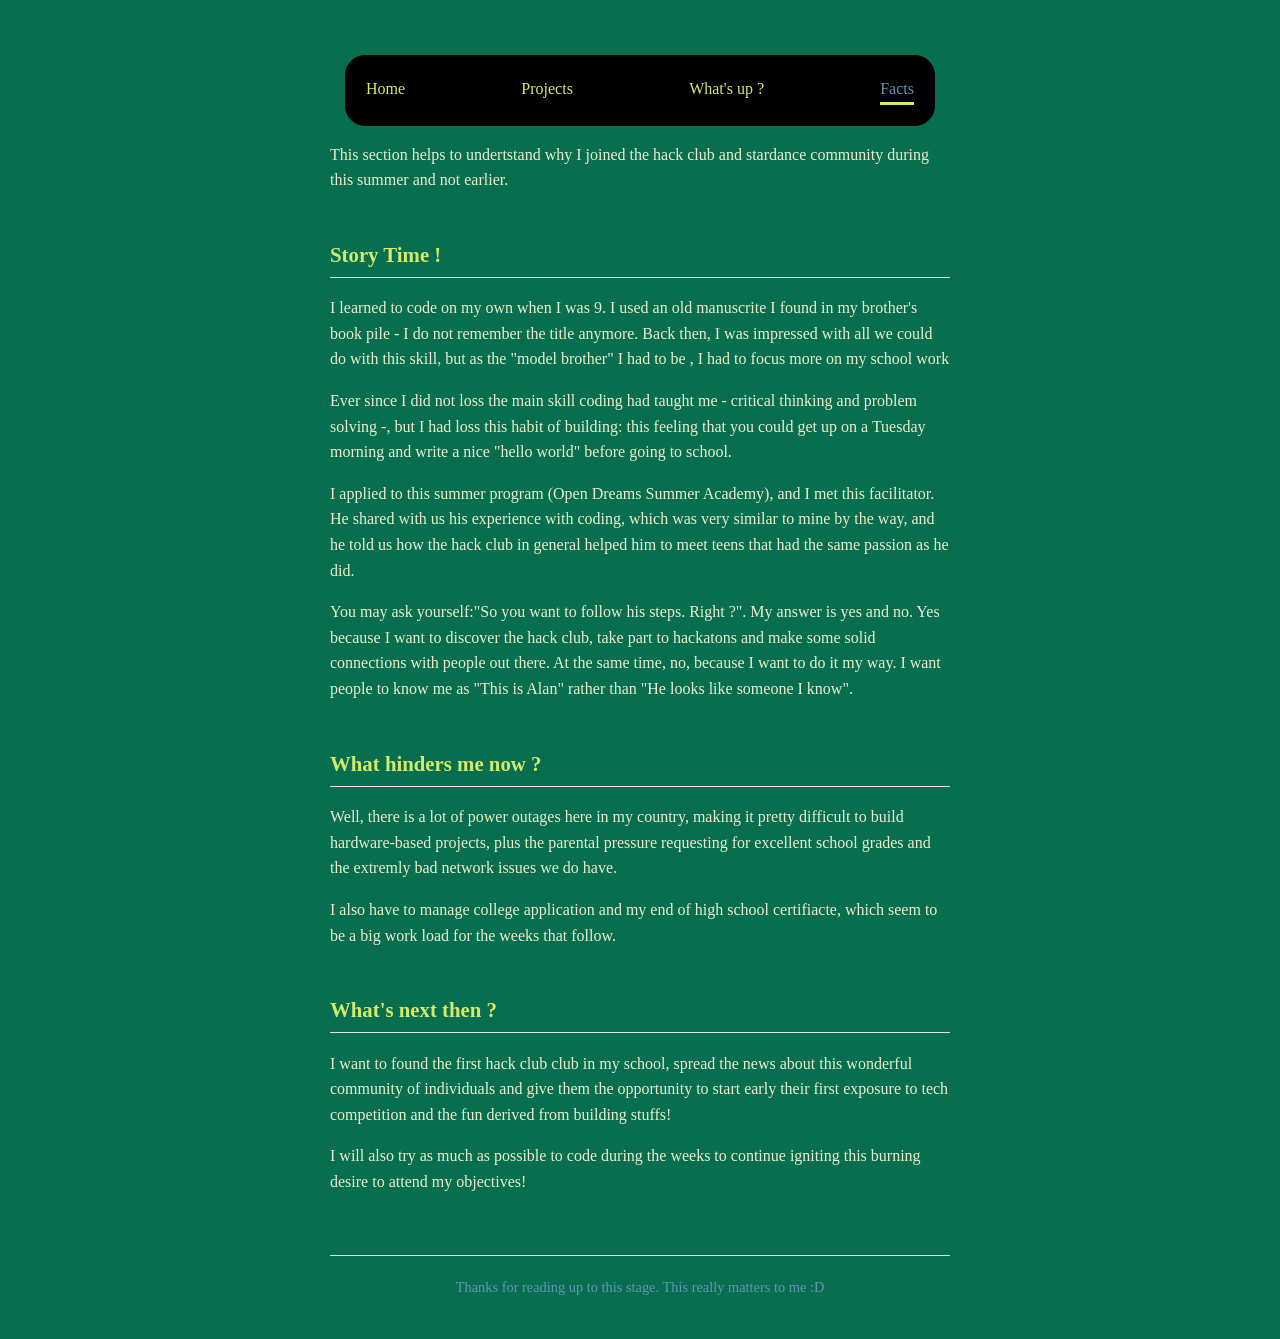
==== facts.html @ 7b749eed "Added a new section called facts and remaining images to upload" ====
<!DOCTYPE html>
<html lang="en">

<head>
    <meta charset="UTF-8">
    <meta name="viewport" content="width=device-width, initial-scale=1.0">
    <title>Onana Alan Christopher— ODSA 2026</title>
    <link rel="stylesheet" href="style.css">
</head>

<script src="rect.js"></script>

<body class="facts_body">
    <nav class="nav_bar">
        <a href="index.html">Home</a>
        <a href="project.html">Projects</a>
        <a href="news.html">What's up ?</a>
        <a class="active" href="facts.html">Facts</a>
    </nav>

    <p>
        This section helps to undertstand why I joined the hack club and stardance
        community during this summer and not earlier.
    </p>

    <h2>Story Time !</h2>
    <p>
        I learned to code on my own when I was 9. I used an old manuscrite I found in
        my brother's book pile - I do not remember the title anymore. Back then, I was impressed
        with all we could do with this skill, but as the "model brother" I had to be , I had to focus more
        on my school work
    </p>

    <p>
        Ever since I did not loss the main skill coding had taught me - critical thinking and
        problem solving -, but I had loss this habit of building: this feeling that you could
        get up on a Tuesday morning and write a nice "hello world" before going to school.
    </p>

    <p>
        I applied to this summer program (Open Dreams Summer Academy), and I met
        this facilitator. He shared with us his experience with coding, which was very similar
        to mine by the way, and he told us how the hack club in general helped him to meet
        teens that had the same passion as he did.
    </p>

    <p>
        You may ask yourself:"So you want to follow his steps. Right ?". My answer is yes and no.
        Yes because I want to discover the hack club, take part to hackatons and make some
        solid connections with people out there. At the same time, no, because I want to
        do it my way. I want people to know me as "This is Alan" rather than "He looks like
        someone I know".
    </p>

    <h2>What hinders me now ?</h2>
    <p>
        Well, there is a lot of power outages here in my country, making it pretty difficult
        to build hardware-based projects, plus the parental pressure requesting for excellent school grades
        and the extremly bad network issues we do have.
    </p>

    <p>
        I also have to manage college application and my end of high school certifiacte, which
        seem to be a big work load for the weeks that follow.
    </p>

    <h2>What's next then ?</h2>
    <p>
        I want to found the first hack club club in my school, spread the news about this
        wonderful community of individuals and give them the opportunity to start early
        their first exposure to tech competition and the fun derived from building stuffs!
    </p>

    <p>
        I will also try as much as possible to code during the weeks to continue igniting this
        burning desire to attend my objectives!
    </p>

    <footer>
        Thanks for reading up to this stage. This really matters to me :D
    </footer>

</body>
---- style.css ----
:root {

      --accent: #d3ea6a;
      --background: #086e50;
      --text: #ecefca;
      --photo-shape: 20px;
  }

  .nav_bar {
      padding: 20px;
      margin: 15px;
      border: solid 1px black;
      border-radius: 20px;
      background-color: black;
      display: flex;
      justify-content: space-between;
      color: #d3ea6a;
      z-index: 1000;
      position: sticky;
      top: 0;

      a {
          text-decoration: none;
      }

      .active {
          border-bottom: solid #d3ea6a;
          color: #6295b3;
      }
  }


  body {
      font-family: Georgia, 'Times New Roman', serif;
      background-color: var(--background);
      color: var(--text);
      max-width: 620px;
      margin: 0 auto;
      padding: 40px 20px;
      line-height: 1.6;
  }

  .project_body {
      background-color: black;
      background-image: url('https://github.com/onanaalan69-ctrl/Alan-personal-page/blob/main/Miles.png?raw=true.png');
      background-repeat: no-repeat;
      background-size: cover;
      background-position: center;
      background-attachment: fixed;
      color: gold;

      .active {
          border-bottom: solid red;
          color: green;
      }

      h1,
      h2,
      h3 {
          color: red;
      }
  }

  .news_body {
      background-color: antiquewhite;
      color: black;

      nav{
        background-color: beige;
      }

      .active {
          border-bottom: solid black;
          color: black;
      }

      h1,
      h2,
      h3 {
          color: black;
          border-bottom: black;
      }
  }

  .profile-photo {
      width: 150px;
      height: 150px;
      border-radius: var(--photo-shape);
      object-fit: cover;
      border: 2px solid var(--accent);
      background-color: #e5e5e5;
  }


  header {
      text-align: center;
      margin-bottom: 20px;
  }


  h1 {
      font-size: 2.2rem;
      margin: 15px 0 5px 0;
  }


  .tagline {
      color: #689850;
      font-style: italic;
      margin-top: 0;
  }

  h2 {
      font-size: 1.3rem;
      color: var(--accent);
      border-bottom: 1px solid #e5e5e5;
      padding-bottom: 6px;
      margin-top: 45px;
  }

  a {
      color: var(--accent);
  }

  li {
      margin-bottom: 12px;
  }

  .contact-list {
      list-style: none;
      padding: 0;
      display: flex;
      gap: 16px;
  }

  .project {
      border: solid 1px red;
      border-radius: 20px;
      width: 400px;
      height: 343px;
      box-shadow: 5px 5px 15px rgba(0, 0, 0, 0.3);
  }

  footer {
      text-align: center;
      color: #6295b3;
      font-size: 0.9rem;
      margin-top: 60px;
      border-top: 1px solid #e5e5e5;
      padding-top: 20px;
  }
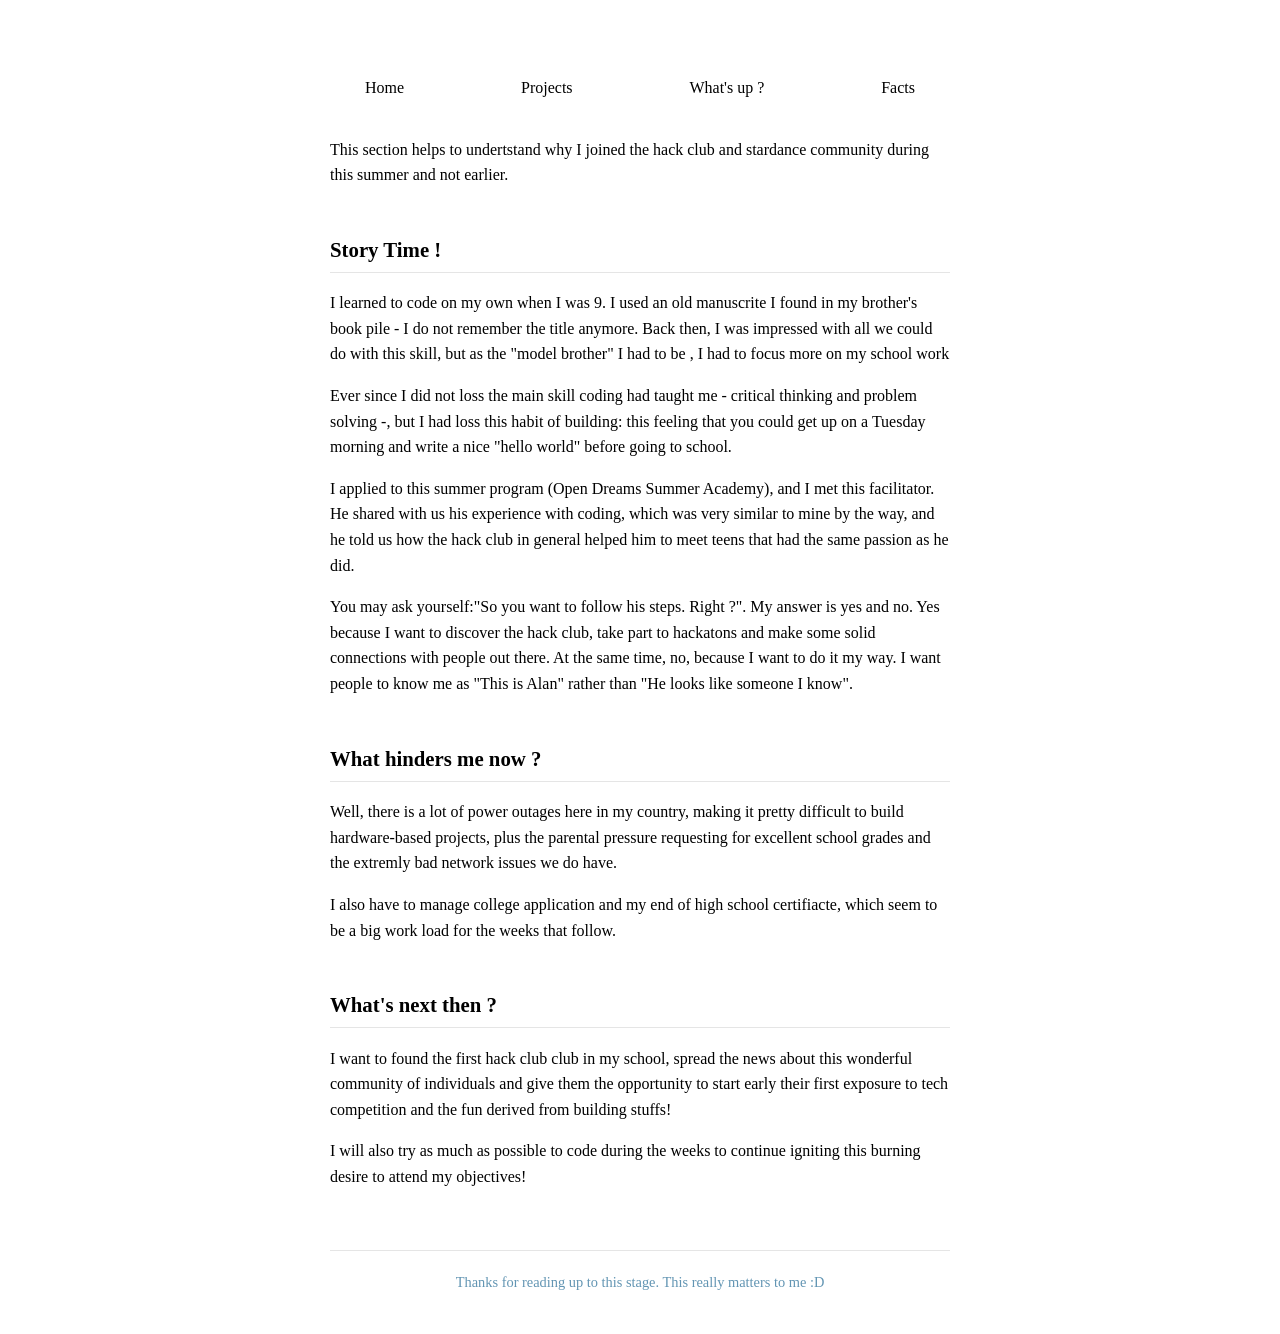
==== commit 6a6c47ad: "Added animation to change color theme" ====
--- a/facts.html
+++ b/facts.html
@@ -7,8 +7,6 @@
     <title>Onana Alan Christopher— ODSA 2026</title>
     <link rel="stylesheet" href="style.css">
 </head>
-
-<script src="rect.js"></script>
 
 <body class="facts_body">
     <nav class="nav_bar">
@@ -80,4 +78,6 @@
         Thanks for reading up to this stage. This really matters to me :D
     </footer>
 
+    <script src="rect.js"></script>
+
 </body>
--- a/style.css
+++ b/style.css
@@ -1,43 +1,51 @@
   :root {
-
-      --accent: #d3ea6a;
-      --background: #086e50;
-      --text: #ecefca;
       --photo-shape: 20px;
   }
 
-  .nav_bar {
-      padding: 20px;
-      margin: 15px;
-      border: solid 1px black;
-      border-radius: 20px;
-      background-color: black;
-      display: flex;
-      justify-content: space-between;
-      color: #d3ea6a;
-      z-index: 1000;
-      position: sticky;
-      top: 0;
-
-      a {
-          text-decoration: none;
-      }
-
-      .active {
-          border-bottom: solid #d3ea6a;
-          color: #6295b3;
-      }
+  [data-theme="color1"] {
+      --bgcolor: #086e50;
+      --text: #d3ea6a;
+      --nav: black;
+      --h1: #086e50;
   }
 
+  [data-theme="color2"] {
+      --bgcolor: brown;
+      --text: beige;
+      --nav: beige;
+      --h1: rgb(255, 255, 106);
+  }
+
+  [data-theme="color3"] {
+      --bgcolor: #EBEFF2;
+      --text: #12161A;
+      --nav: #12161A;
+      --h1: #5A6B7C;
+  }
+
+  [data-theme="color4"] {
+      --bgcolor: #0A1118;
+      --text: #E6EDF3;
+      --nav: #E6EDF3;
+      --h1: #4DEEEA;
+  }
+
+  [data-theme="color5"] {
+      --bgcolor: #F4F6F0;
+      --text: #2C362B;
+      --nav: #2C362B;
+      --h1: #8FA882;
+  }
 
   body {
       font-family: Georgia, 'Times New Roman', serif;
-      background-color: var(--background);
+      background-color: var(--bgcolor);
       color: var(--text);
       max-width: 620px;
       margin: 0 auto;
       padding: 40px 20px;
       line-height: 1.6;
+      transition: background-color 0.4s ease, color 0.4s ease;
   }
 
   .project_body {
@@ -65,8 +73,8 @@
       background-color: antiquewhite;
       color: black;
 
-      nav{
-        background-color: beige;
+      nav {
+          background-color: beige;
       }
 
       .active {
@@ -82,12 +90,35 @@
       }
   }
 
+  .nav_bar {
+      padding: 20px;
+      margin: 15px;
+      border: solid 1px var(--nav);
+      border-radius: 20px;
+      background-color: var(--nav);
+      display: flex;
+      justify-content: space-between;
+      z-index: 1000;
+      position: sticky;
+      top: 0;
+
+      a {
+          text-decoration: none;
+          color: var(--h1);
+      }
+
+      .active {
+          border-bottom: solid var(--h1);
+      }
+  }
+
+
   .profile-photo {
       width: 150px;
       height: 150px;
       border-radius: var(--photo-shape);
       object-fit: cover;
-      border: 2px solid var(--accent);
+      border: 2px solid var(--text);
       background-color: #e5e5e5;
   }
 
@@ -112,14 +143,14 @@
 
   h2 {
       font-size: 1.3rem;
-      color: var(--accent);
+      color: var(--h1);
       border-bottom: 1px solid #e5e5e5;
       padding-bottom: 6px;
       margin-top: 45px;
   }
 
   a {
-      color: var(--accent);
+      color: var(--text);
   }
 
   li {
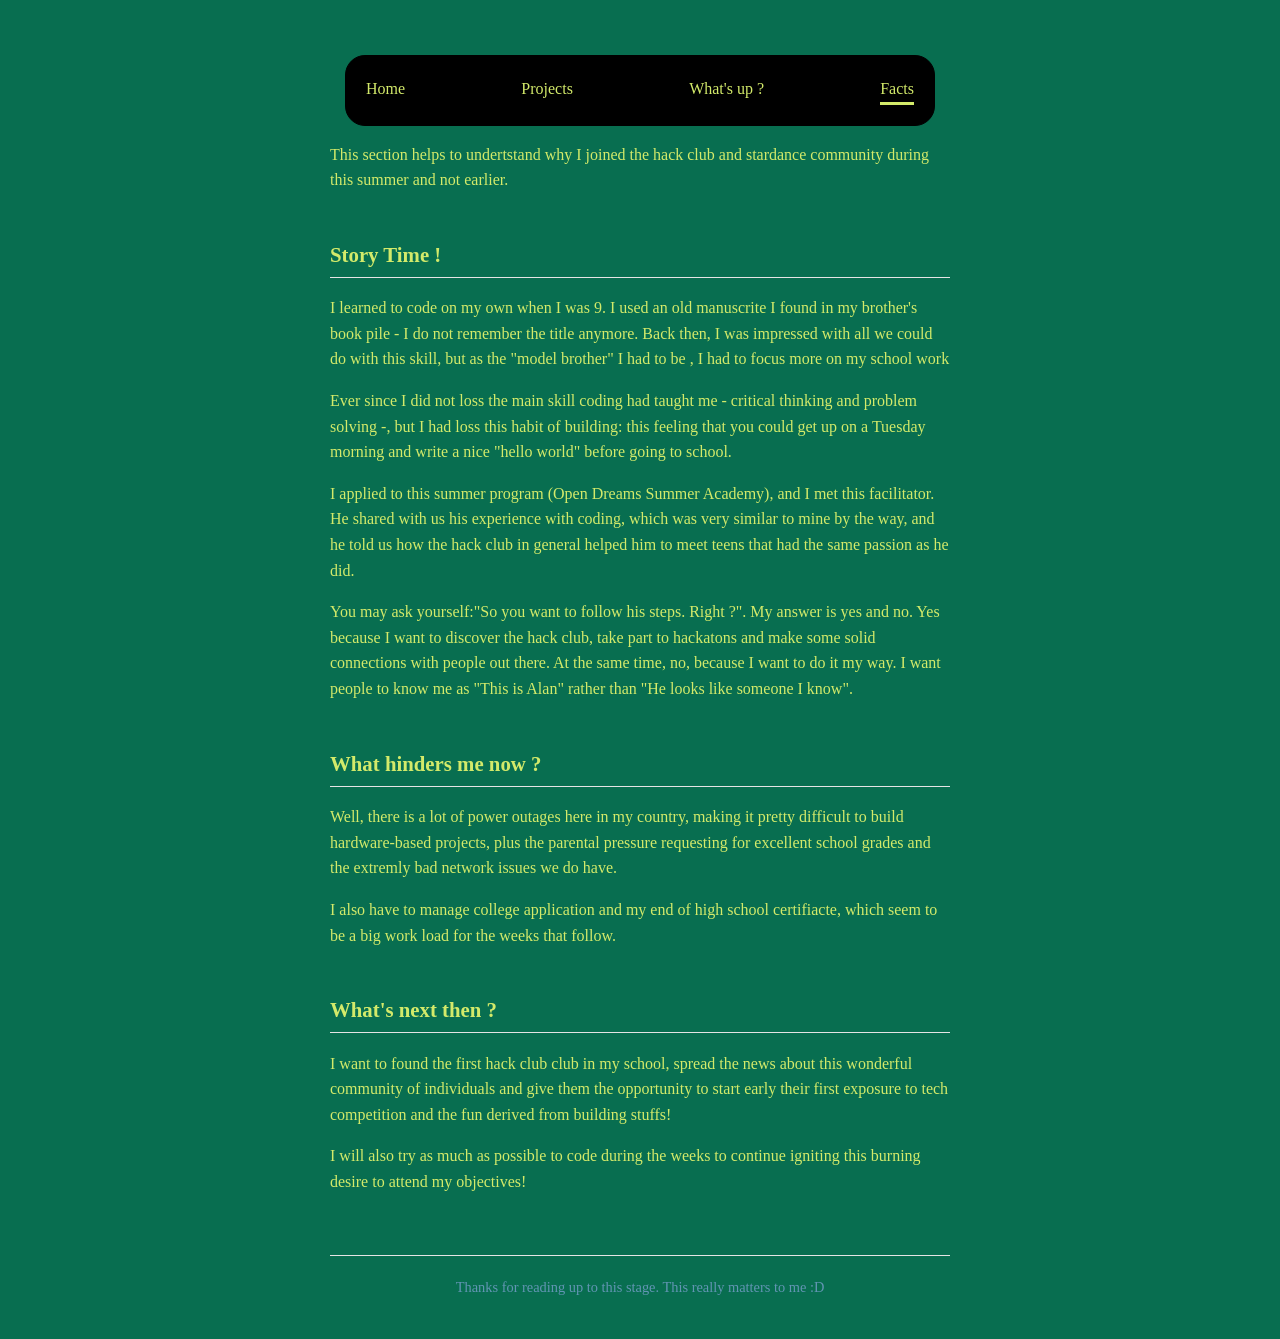
==== commit e071183d: "Inrtroduced a landing page, and updated the data from the site" ====
--- a/facts.html
+++ b/facts.html
@@ -8,7 +8,7 @@
     <link rel="stylesheet" href="style.css">
 </head>
 
-<body class="facts_body">
+<body data-theme="color1">
     <nav class="nav_bar">
         <a href="index.html">Home</a>
         <a href="project.html">Projects</a>
--- a/style.css
+++ b/style.css
@@ -6,7 +6,7 @@
       --bgcolor: #086e50;
       --text: #d3ea6a;
       --nav: black;
-      --h1: #086e50;
+      --h1: #d3ea6a;
   }
 
   [data-theme="color2"] {
@@ -57,9 +57,13 @@
       background-attachment: fixed;
       color: gold;
 
-      .active {
-          border-bottom: solid red;
-          color: green;
+      nav {
+          background-color: black;
+
+          .active {
+              border-bottom: solid 2px red;
+              color: green;
+          }
       }
 
       h1,
@@ -75,11 +79,11 @@
 
       nav {
           background-color: beige;
-      }
-
-      .active {
-          border-bottom: solid black;
-          color: black;
+          
+          .active {
+              border-bottom: solid black;
+              color: black;
+          }
       }
 
       h1,
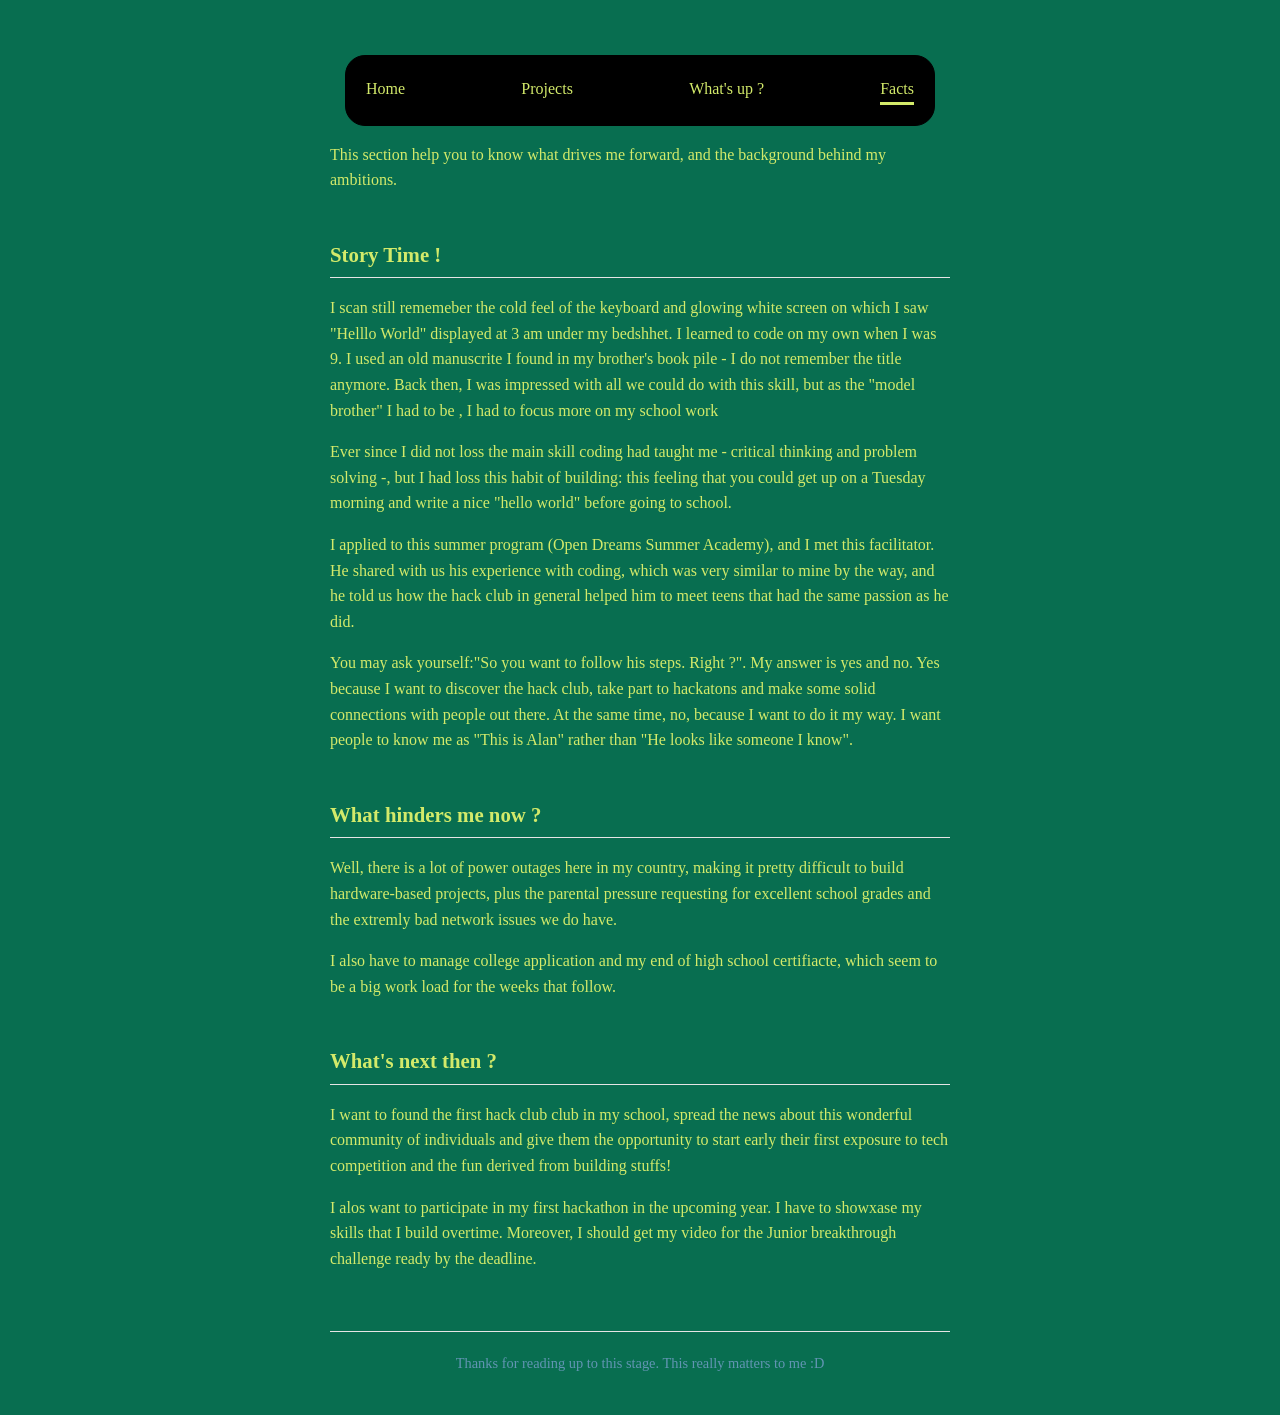
==== commit 5d64c5d3: "Introduced the landing page and modified data from the site" ====
--- a/facts.html
+++ b/facts.html
@@ -4,25 +4,26 @@
 <head>
     <meta charset="UTF-8">
     <meta name="viewport" content="width=device-width, initial-scale=1.0">
-    <title>Onana Alan Christopher— ODSA 2026</title>
+    <title>Onana Alan Christopher</title>
     <link rel="stylesheet" href="style.css">
 </head>
 
 <body data-theme="color1">
     <nav class="nav_bar">
-        <a href="index.html">Home</a>
+        <a href="intro.html">Home</a>
         <a href="project.html">Projects</a>
         <a href="news.html">What's up ?</a>
         <a class="active" href="facts.html">Facts</a>
     </nav>
 
     <p>
-        This section helps to undertstand why I joined the hack club and stardance
-        community during this summer and not earlier.
+        This section help you to know what drives me forward, and the background behind my ambitions.
     </p>
 
     <h2>Story Time !</h2>
     <p>
+        I scan still rememeber the cold feel of the keyboard and glowing white screen on which
+        I saw "Helllo World" displayed at 3 am under my bedshhet.
         I learned to code on my own when I was 9. I used an old manuscrite I found in
         my brother's book pile - I do not remember the title anymore. Back then, I was impressed
         with all we could do with this skill, but as the "model brother" I had to be , I had to focus more
@@ -70,8 +71,9 @@
     </p>
 
     <p>
-        I will also try as much as possible to code during the weeks to continue igniting this
-        burning desire to attend my objectives!
+        I alos want to participate in my first hackathon in the upcoming year. I have to showxase my skills
+        that I build overtime. Moreover, I should get my video for the Junior breakthrough challenge
+        ready by the deadline.
     </p>
 
     <footer>
--- a/style.css
+++ b/style.css
@@ -13,7 +13,7 @@
       --bgcolor: brown;
       --text: beige;
       --nav: beige;
-      --h1: rgb(255, 255, 106);
+      --h1: rgb(116, 116, 2);
   }
 
   [data-theme="color3"] {
@@ -35,6 +35,18 @@
       --text: #2C362B;
       --nav: #2C362B;
       --h1: #8FA882;
+  }
+
+
+  .index_photo {
+      border: 3px var(--text) solid;
+      border-radius: 25px;
+      width: 500px;
+      height: 500px;
+      margin: 0 auto;
+      position: fixed;
+      z-index: 999;
+      object-fit: cover;
   }
 
   body {
@@ -79,7 +91,7 @@
 
       nav {
           background-color: beige;
-          
+
           .active {
               border-bottom: solid black;
               color: black;
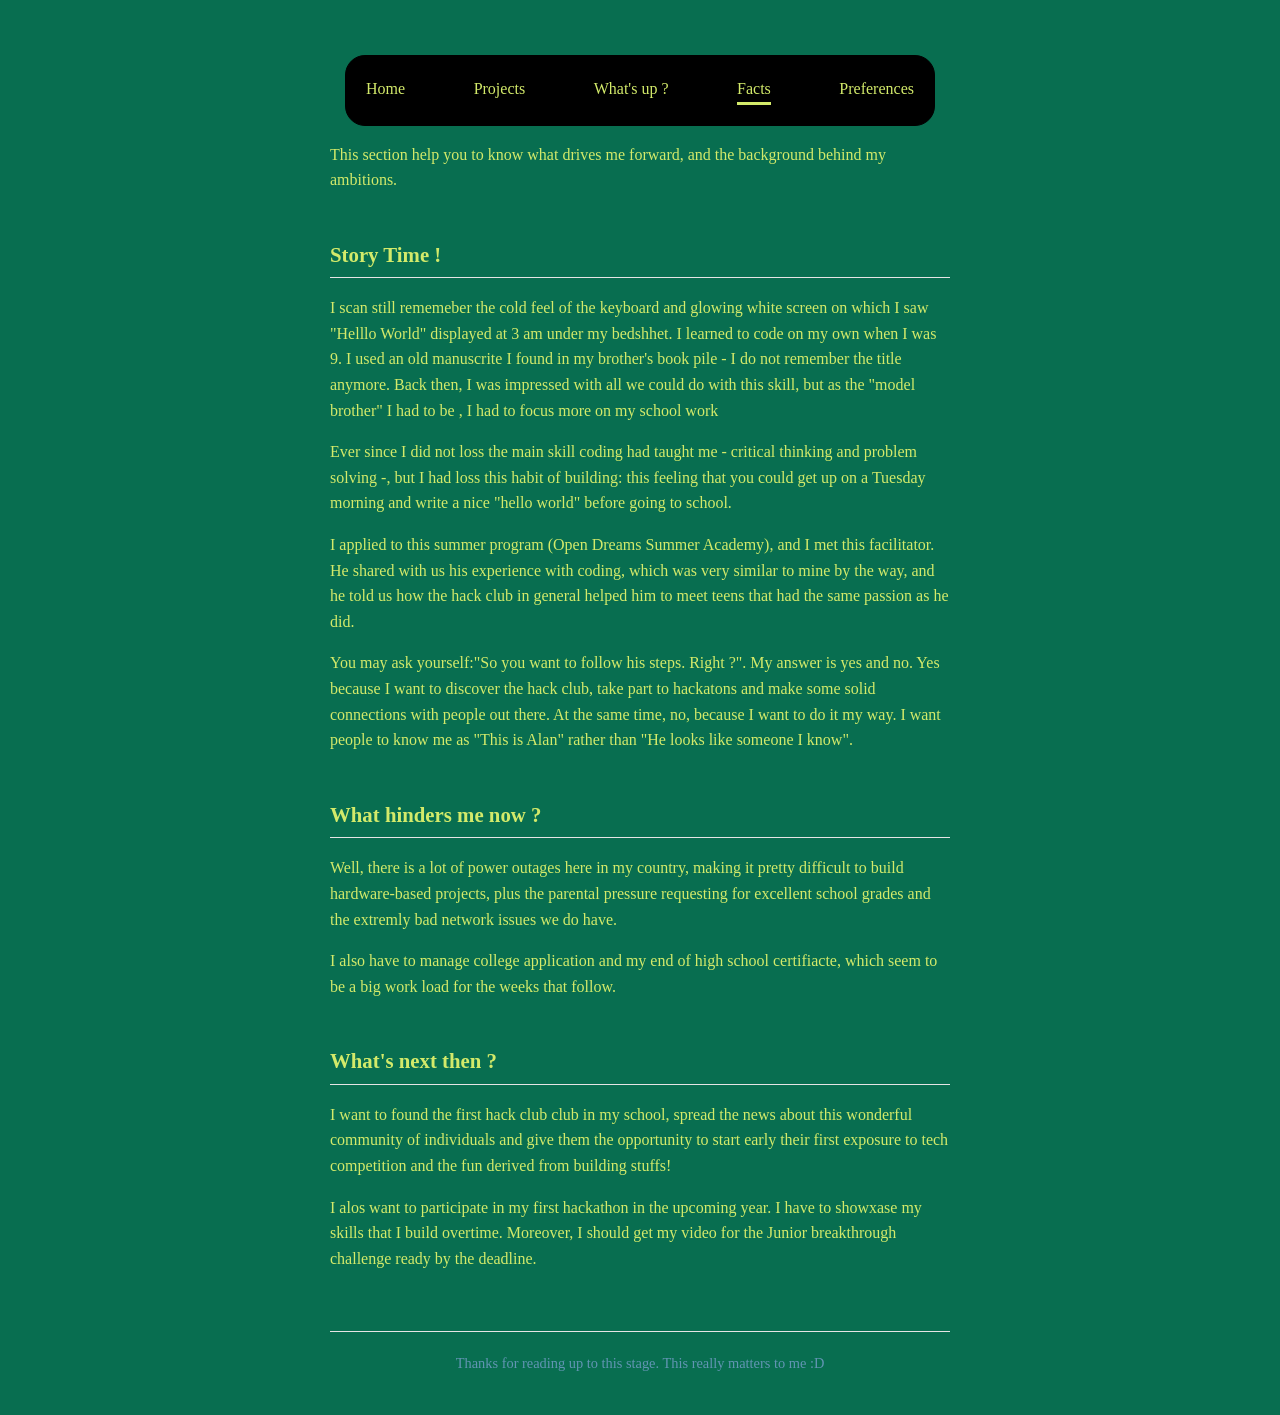
==== commit 8c3b72b2: "Added the preferences page to all navs" ====
--- a/facts.html
+++ b/facts.html
@@ -14,6 +14,7 @@
         <a href="project.html">Projects</a>
         <a href="news.html">What's up ?</a>
         <a class="active" href="facts.html">Facts</a>
+        <a href="preferences.html">Preferences</a>
     </nav>
 
     <p>
